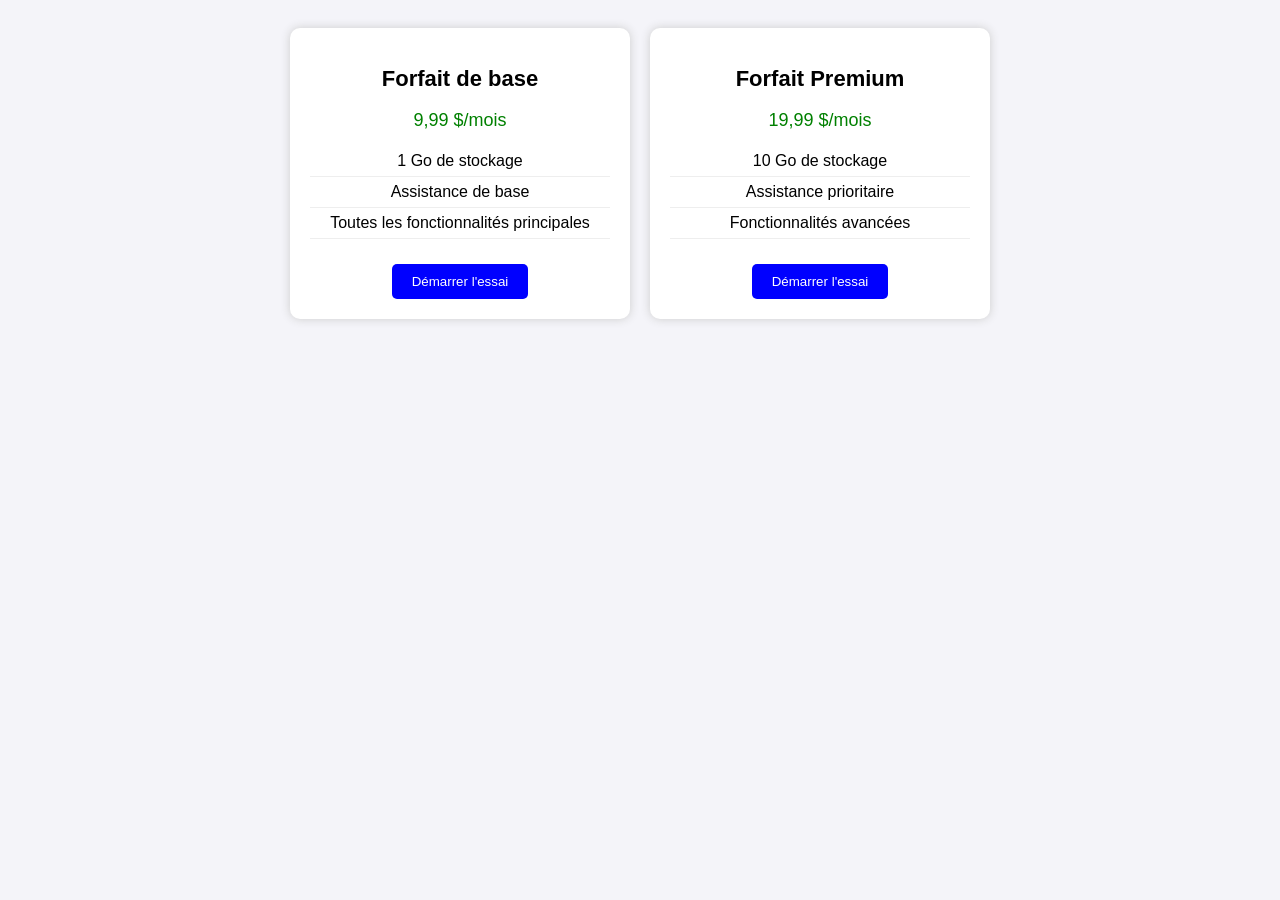
==== codeaprés.html @ fd2f0ebc "mettre à jour Algo_IA_Bugs" ====
<!DOCTYPE html>
<html lang="fr">
<head>
  <meta charset="UTF-8">
  <meta name="viewport" content="width=device-width, initial-scale=1.0">
  <title>Pricing Cards</title>
  <style>
    body {
      font-family: Arial, sans-serif;
      background: #f4f4f9;
      padding: 20px;
      display: flex;
      justify-content: center;
      gap: 20px;
    }

    .pricing {
      width: 300px;
      background-color: #fff;
      box-shadow: 0 0 10px #ccc;
      border-radius: 10px;
      padding: 20px;
      text-align: center;
      transition: transform 0.2s ease;
    }

    .pricing:hover {
      transform: scale(1.05);
    }

    .title {
      font-size: 22px;
      font-weight: bold;
      margin-bottom: 10px;
    }

    .price {
      font-size: 18px;
      color: green;
      margin-bottom: 15px;
    }

    .features {
      list-style: none;
      padding: 0;
      margin: 0 0 15px;
    }

    .features li {
      padding: 6px;
      border-bottom: 1px solid #eee;
    }

    .btn {
      background: blue;
      color: white;
      padding: 10px 20px;
      border: none;
      border-radius: 5px;
      margin-top: 10px;
      cursor: pointer;
      transition: background 0.3s ease;
    }

    .btn:hover {
      background: darkblue;
    }
  </style>
</head>
<body>

  <!-- Ici la carte sera injectée en JS -->

  <script>
    function createPricingCard(title, price, features) {
      const card = document.createElement("div");
      card.className = "pricing";

      card.innerHTML = `
        <h2 class="title">${title}</h2>
        <p class="price">${price}</p>
        <ul class="features">
          ${features.map(f => `<li>${f}</li>`).join("")}
        </ul>
        <button class="btn">Démarrer l'essai</button>
      `;

      document.body.appendChild(card);
    }

    // Exemple d’utilisation :
    createPricingCard("Forfait de base", "9,99 $/mois", [
      "1 Go de stockage",
      "Assistance de base",
      "Toutes les fonctionnalités principales"
    ]);

    createPricingCard("Forfait Premium", "19,99 $/mois", [
      "10 Go de stockage",
      "Assistance prioritaire",
      "Fonctionnalités avancées"
    ]);
  </script>
</body>
</html>
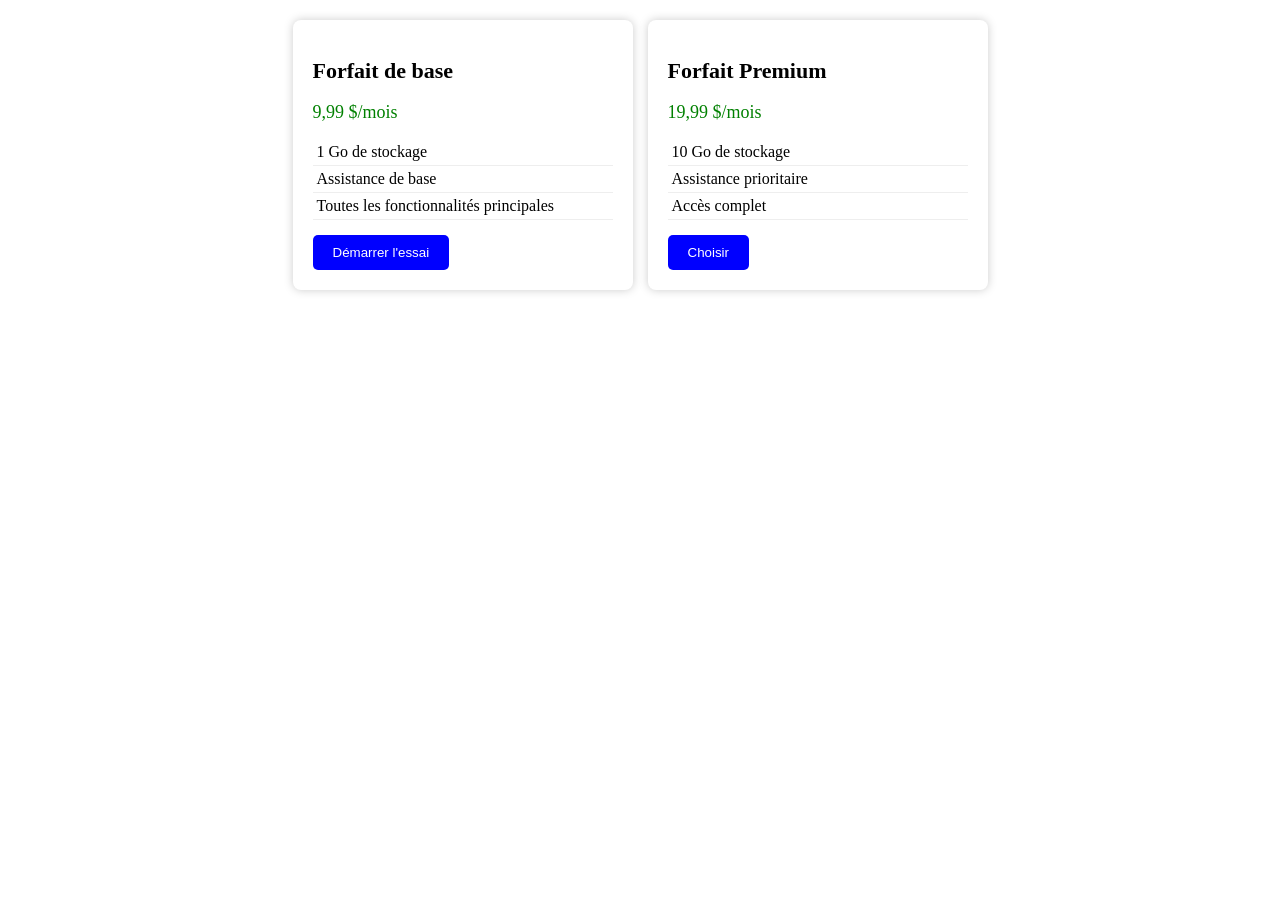
==== commit 14a07173: "mettre à jour Algo_IA_Bugs" ====
--- a/codeaprés.html
+++ b/codeaprés.html
@@ -3,103 +3,102 @@
 <head>
   <meta charset="UTF-8">
   <meta name="viewport" content="width=device-width, initial-scale=1.0">
-  <title>Pricing Cards</title>
+  <title>Cartes de Prix Réutilisables</title>
   <style>
-    body {
-      font-family: Arial, sans-serif;
-      background: #f4f4f9;
-      padding: 20px;
+    /* Conteneur des cartes : flex pour aligner les cartes horizontalement */
+    .pricing-container {
       display: flex;
       justify-content: center;
-      gap: 20px;
+      gap: 15px; /*  réduit l’espace entre les cartes (au lieu de 20px) */
+      margin: 20px;
+      flex-wrap: wrap; /* Permet de passer en ligne suivante si l’écran est petit */
     }
 
-    .pricing {
+    /* Style général d'une carte de prix */
+    .pricing-card {
       width: 300px;
       background-color: #fff;
       box-shadow: 0 0 10px #ccc;
-      border-radius: 10px;
       padding: 20px;
-      text-align: center;
-      transition: transform 0.2s ease;
+      text-align: left;
+      border-radius: 8px;
+      transition: transform 0.2s;
     }
 
-    .pricing:hover {
-      transform: scale(1.05);
+    /* Effet hover pour donner du relief */
+    .pricing-card:hover {
+      transform: scale(1.03);
     }
 
-    .title {
+    /* Titre du plan */
+    .pricing-card .title {
       font-size: 22px;
       font-weight: bold;
       margin-bottom: 10px;
     }
 
-    .price {
+    /* Prix du plan */
+    .pricing-card .price {
       font-size: 18px;
       color: green;
       margin-bottom: 15px;
     }
 
-    .features {
+    /* Liste des fonctionnalités */
+    .pricing-card .features {
       list-style: none;
-      padding: 0;
-      margin: 0 0 15px;
+      padding-left: 0;
+      margin-bottom: 15px;
     }
 
-    .features li {
-      padding: 6px;
+    .pricing-card .features li {
+      padding: 4px;
       border-bottom: 1px solid #eee;
     }
 
-    .btn {
+    /* Bouton d'action */
+    .pricing-card .btn {
       background: blue;
       color: white;
       padding: 10px 20px;
       border: none;
+      cursor: pointer;
       border-radius: 5px;
-      margin-top: 10px;
-      cursor: pointer;
-      transition: background 0.3s ease;
     }
 
-    .btn:hover {
+    /* Effet hover sur bouton */
+    .pricing-card .btn:hover {
       background: darkblue;
     }
   </style>
 </head>
 <body>
 
-  <!-- Ici la carte sera injectée en JS -->
+  <div class="pricing-container">
+    <!-- Première carte -->
+    <div class="pricing-card">
+      <h2 class="title">Forfait de base</h2>
+      <p class="price">9,99 $/mois</p>
+      <ul class="features">
+        <li>1 Go de stockage</li>
+        <li>Assistance de base</li>
+        <li>Toutes les fonctionnalités principales</li>
+      </ul>
+      <button class="btn">Démarrer l'essai</button>
+    </div>
 
-  <script>
-    function createPricingCard(title, price, features) {
-      const card = document.createElement("div");
-      card.className = "pricing";
+    <!-- Deuxième carte -->
+    <div class="pricing-card">
+      <h2 class="title">Forfait Premium</h2>
+      <p class="price">19,99 $/mois</p>
+      <ul class="features">
+        <li>10 Go de stockage</li>
+        <li>Assistance prioritaire</li>
+        <li>Accès complet</li>
+      </ul>
+      <button class="btn">Choisir</button>
+    </div>
+  </div>
 
-      card.innerHTML = `
-        <h2 class="title">${title}</h2>
-        <p class="price">${price}</p>
-        <ul class="features">
-          ${features.map(f => `<li>${f}</li>`).join("")}
-        </ul>
-        <button class="btn">Démarrer l'essai</button>
-      `;
-
-      document.body.appendChild(card);
-    }
-
-    // Exemple d’utilisation :
-    createPricingCard("Forfait de base", "9,99 $/mois", [
-      "1 Go de stockage",
-      "Assistance de base",
-      "Toutes les fonctionnalités principales"
-    ]);
-
-    createPricingCard("Forfait Premium", "19,99 $/mois", [
-      "10 Go de stockage",
-      "Assistance prioritaire",
-      "Fonctionnalités avancées"
-    ]);
-  </script>
 </body>
 </html>
